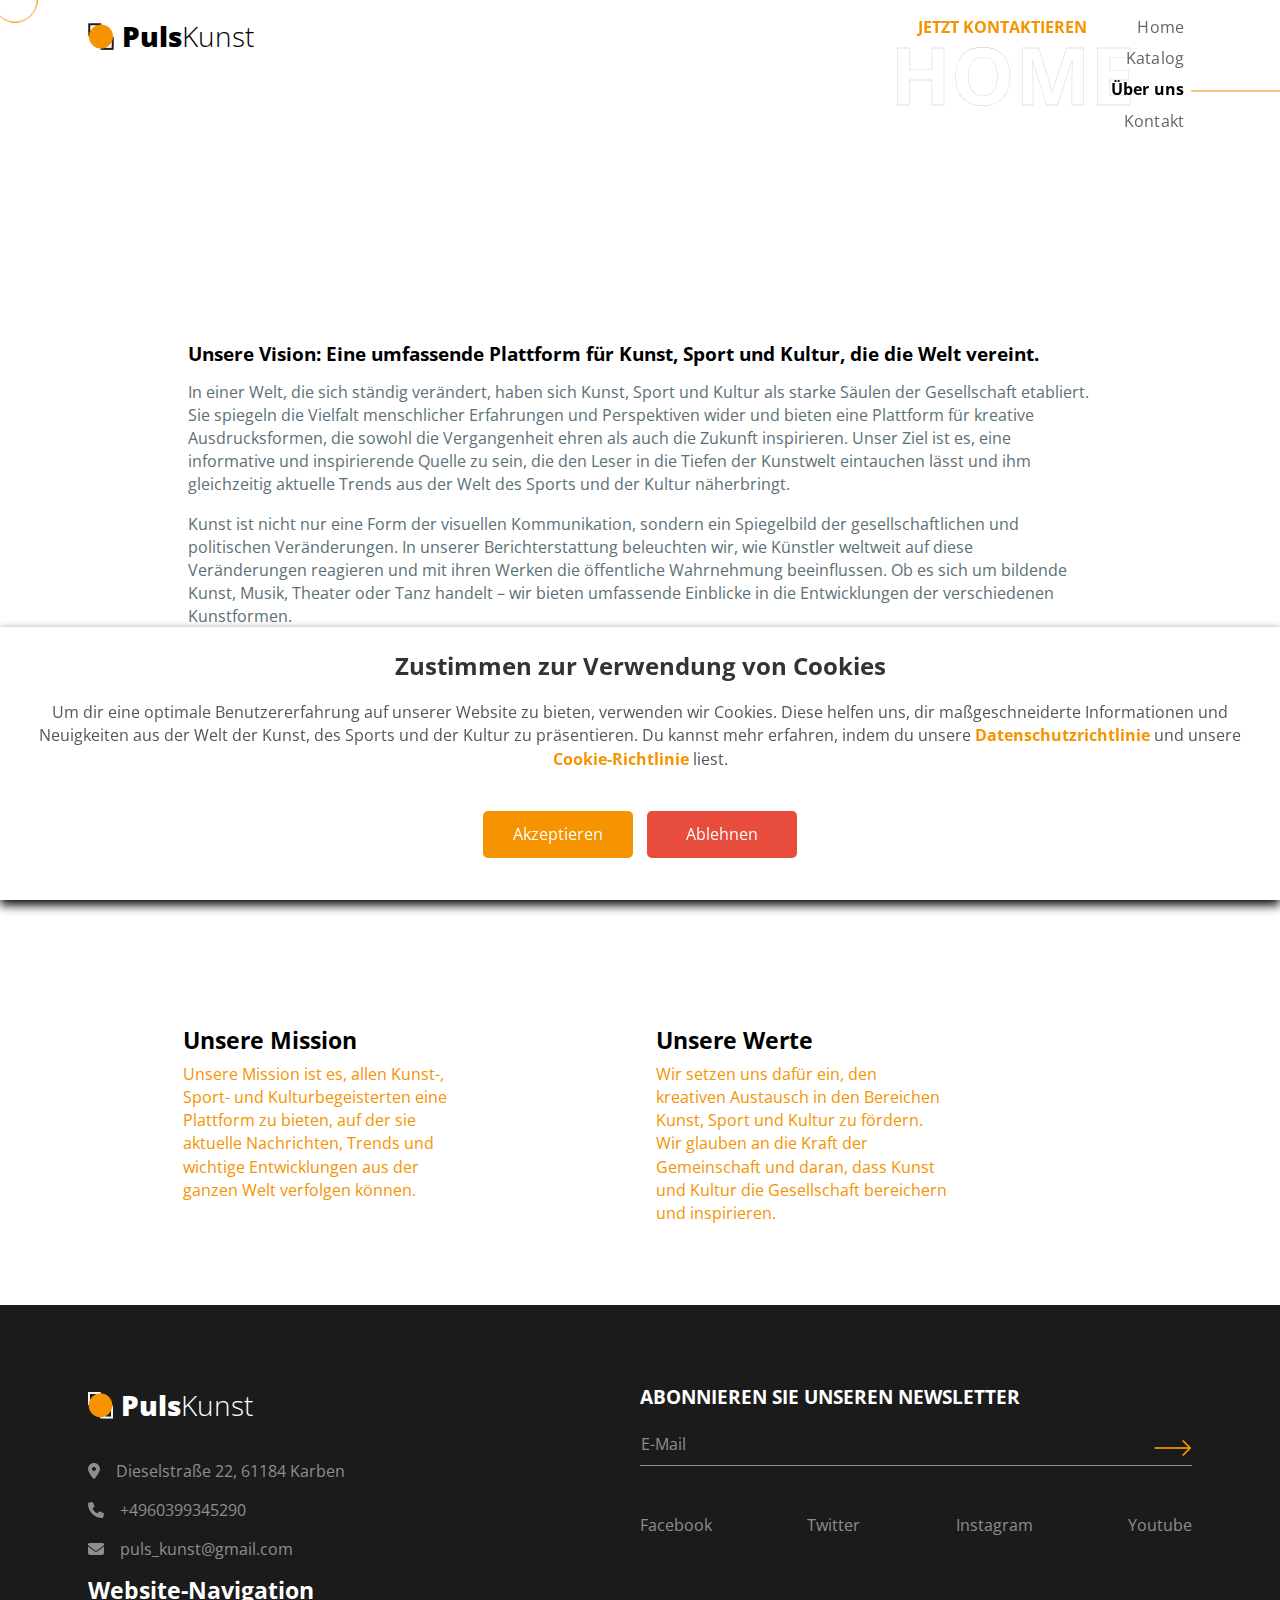
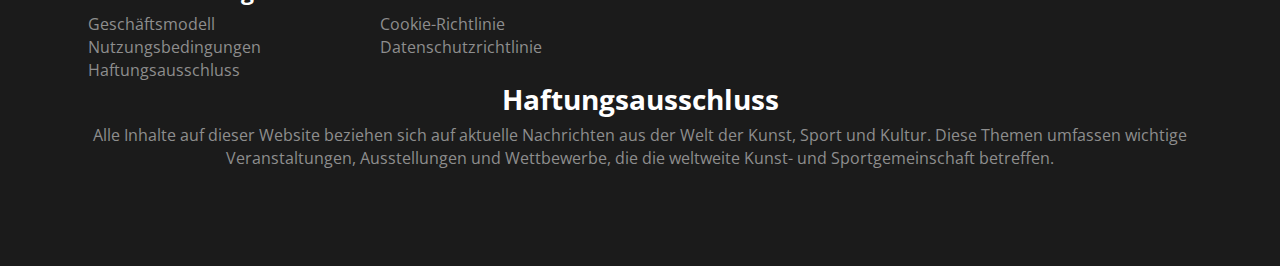
==== about.html @ ea67f799 "WIP" ====
<!DOCTYPE html>
<html lang="en-US" dir="ltr">
    <head>
        <meta charset="utf-8" />
        <meta http-equiv="X-UA-Compatible" content="IE=edge" />
        <meta name="viewport" content="width=device-width, initial-scale=1" />

        <!-- ===============================================-->
        <!--    Document Title-->
        <!-- ===============================================-->
        <title>PulsKunst</title>

        <!-- ===============================================-->
        <!--    Favicons-->
        <!-- ===============================================-->
        <link
            rel="apple-touch-icon"
            sizes="180x180"
            href="assets/img/favicons/apple-touch-icon.png"
        />
        <link
            rel="icon"
            type="image/png"
            sizes="32x32"
            href="assets/img/favicons/favicon-32x32.png"
        />
        <link
            rel="icon"
            type="image/png"
            sizes="16x16"
            href="assets/img/favicons/favicon-16x16.png"
        />
        <link
            rel="shortcut icon"
            type="image/x-icon"
            href="assets/img/favicons/favicon.ico"
        />
        <meta
            name="msapplication-TileImage"
            content="assets/img/favicons/mstile-150x150.png"
        />
        <meta name="theme-color" content="#ffffff" />

        <!-- ===============================================-->
        <!--    Stylesheets-->
        <!-- ===============================================-->
        <link rel="preconnect" href="https://fonts.gstatic.com" />
        <link
            href="https://fonts.googleapis.com/css2?family=Open+Sans:wght@300;400;500;600;700;800&amp;display=swap"
            rel="stylesheet"
        />
        <link href="vendors/prism/prism.css" rel="stylesheet" />
        <link href="vendors/swiper/swiper-bundle.min.css" rel="stylesheet" />
        <link href="assets/css/theme.css" rel="stylesheet" />
        <link href="assets/css/user.css" rel="stylesheet" />
    </head>

    <body>
        <!-- ===============================================-->
        <!--    Main Content-->
        <!-- ===============================================-->
        <main class="main" id="top">
            <div class="cursor-outer d-none d-md-block"></div>
            <nav class="navbar navbar-light py-3 px-0 overflow-hidden mb-5">
                <div class="container px-md-5">
                    <div class="row w-100 g-0 justify-content-between">
                        <div class="col-8">
                            <div class="d-inline-block">
                                <a
                                    class="navbar-brand pt-0 fs-3 text-black d-flex align-items-center"
                                    href="index.html"
                                >
                                    <img
                                        class="img-fluid"
                                        src="assets/img/icons/logo-icon.png"
                                        alt=""
                                    />
                                    <span class="fw-bolder ms-2">Puls</span
                                    ><span class="fw-thin">Kunst</span>
                                </a>
                            </div>
                        </div>
                        <div class="col-4 d-lg-none text-end pe-0">
                            <button
                                class="btn p-0 shadow-none text-black fs-2 d-inline-block"
                                data-bs-toggle="offcanvas"
                                data-bs-target="#navbarOffcanvas"
                                aria-controls="navbarOffcanvas"
                                aria-expanded="false"
                                aria-label="Toggle offcanvas navigation"
                            >
                                <span class="menu-bar"></span>
                            </button>
                        </div>
                        <div
                            class="offcanvas offcanvas-end px-0"
                            id="navbarOffcanvas"
                            aria-labelledby="navbarOffcanvasTitle"
                            aria-hidden="true"
                        >
                            <div class="offcanvas-header justify-content-end">
                                <h5
                                    class="visually-hidden offcanvas-title"
                                    id="navbarOffcanvasTitle"
                                >
                                    Menu
                                </h5>
                                <button
                                    class="btn p-0 shadow-none text-black fs-2 d-inline text-end"
                                    type="button"
                                    data-bs-dismiss="offcanvas"
                                    aria-label="Close"
                                >
                                    <span class="menu-close-bar"></span>
                                </button>
                            </div>
                            <div class="offcanvas-body px-0">
                                <div
                                    class="d-lg-flex flex-center-start gap-3 overflow-hidden"
                                >
                                    <ul class="navbar-nav ms-auto fs-4 ps-6">
                                        <li class="nav-item">
                                            <a
                                                class="nav-link d-inline-block nav-text-outlined lh-1 text-white fs-5"
                                                aria-current="page"
                                                href="index.html"
                                                >Home</a
                                            >
                                        </li>
                                        <li class="nav-item">
                                            <a
                                                class="nav-link d-inline-block nav-text-outlined lh-1 text-white fs-5"
                                                aria-current="page"
                                                href="exhibitions.html"
                                                >Katalog</a
                                            >
                                        </li>
                                        <li class="nav-item">
                                            <a
                                                class="nav-link d-inline-block nav-text-outlined lh-1 text-white fs-5 active"
                                                aria-current="page"
                                                href="about.html"
                                                >Über uns</a
                                            >
                                        </li>
                                        <li class="nav-item">
                                            <a
                                                class="nav-link d-inline-block nav-text-outlined lh-1 text-white fs-5"
                                                aria-current="page"
                                                href="blog.html"
                                                >Kontakt</a
                                            >
                                        </li>
                                    </ul>
                                </div>
                            </div>
                        </div>
                        <div class="col-4">
                            <div
                                class="d-none d-lg-flex justify-content-end position-relative z-index-1"
                            >
                                <div
                                    class="position-absolute absolute-centered z-index--1"
                                >
                                    <h1
                                        class="ms-2 fw-bolder text-outlined text-uppercase text-white pe-none display-1"
                                    >
                                        Home
                                    </h1>
                                </div>
                                <div class="d-flex gap-3 align-items-start">
                                    <a
                                        class="mb-0 ms-auto text-warning fs-0 fw-bold text-uppercase"
                                        href="blog.html#contact"
                                        >Jetzt kontaktieren</a
                                    >
                                    <ul
                                        class="navbar-nav navbar-fotogency ms-auto text-end"
                                    >
                                        <li
                                            class="nav-item px-2 position-relative"
                                        >
                                            <a
                                                class="nav-link pt-0"
                                                aria-current="page"
                                                href="index.html"
                                                >Home</a
                                            >
                                        </li>
                                        <li
                                            class="nav-item px-2 position-relative"
                                        >
                                            <a
                                                class="nav-link pt-0"
                                                aria-current="page"
                                                href="exhibitions.html"
                                                >Katalog</a
                                            >
                                        </li>
                                        <li
                                            class="nav-item px-2 position-relative"
                                        >
                                            <a
                                                class="nav-link pt-0 active"
                                                aria-current="page"
                                                href="about.html"
                                                >Über uns</a
                                            >
                                        </li>
                                        <li
                                            class="nav-item px-2 position-relative"
                                        >
                                            <a
                                                class="nav-link pt-0"
                                                aria-current="page"
                                                href="contact.html"
                                                >Kontakt</a
                                            >
                                        </li>
                                    </ul>
                                </div>
                            </div>
                        </div>
                    </div>
                </div>
            </nav>

            <!-- ============================================-->
            <!-- <section> begin ============================-->
            <section class="py-2">
                <div class="container px-md-5">
                    <div class="row g-4">
                        <div class="col-lg-12 col-md-12 d-flex">
                            <div
                                class="card border-0 mb-3"
                                style="width: 100%; padding: 100px"
                            >
                                <div class="mt-4">
                                    <h5 class="mb-3">
                                        Unsere Vision: Eine umfassende Plattform
                                        für Kunst, Sport und Kultur, die die
                                        Welt vereint.
                                    </h5>

                                    <p class="mb-3">
                                        In einer Welt, die sich ständig
                                        verändert, haben sich Kunst, Sport und
                                        Kultur als starke Säulen der
                                        Gesellschaft etabliert. Sie spiegeln die
                                        Vielfalt menschlicher Erfahrungen und
                                        Perspektiven wider und bieten eine
                                        Plattform für kreative Ausdrucksformen,
                                        die sowohl die Vergangenheit ehren als
                                        auch die Zukunft inspirieren. Unser Ziel
                                        ist es, eine informative und
                                        inspirierende Quelle zu sein, die den
                                        Leser in die Tiefen der Kunstwelt
                                        eintauchen lässt und ihm gleichzeitig
                                        aktuelle Trends aus der Welt des Sports
                                        und der Kultur näherbringt.
                                    </p>
                                    <p class="mb-3">
                                        Kunst ist nicht nur eine Form der
                                        visuellen Kommunikation, sondern ein
                                        Spiegelbild der gesellschaftlichen und
                                        politischen Veränderungen. In unserer
                                        Berichterstattung beleuchten wir, wie
                                        Künstler weltweit auf diese
                                        Veränderungen reagieren und mit ihren
                                        Werken die öffentliche Wahrnehmung
                                        beeinflussen. Ob es sich um bildende
                                        Kunst, Musik, Theater oder Tanz handelt
                                        – wir bieten umfassende Einblicke in die
                                        Entwicklungen der verschiedenen
                                        Kunstformen.
                                    </p>
                                    <p class="mb-3">
                                        Sport hat seit jeher die Fähigkeit,
                                        Menschen aus allen
                                        Gesellschaftsschichten zu verbinden und
                                        Gemeinsamkeiten zu schaffen. Unser Fokus
                                        liegt darauf, die emotionalen und
                                        gesellschaftlichen Dimensionen des
                                        Sports zu verstehen und darüber zu
                                        berichten. Dabei geht es nicht nur um
                                        die Ergebnisse von Spielen, sondern auch
                                        um die Geschichten hinter den Athleten
                                        und die kulturellen Auswirkungen des
                                        Sports.
                                    </p>
                                    <p class="mb-3">
                                        Die Kultur ist der Schlüssel zu unserem
                                        Verständnis der Welt. Sie formt unsere
                                        Identität und unser Verhältnis
                                        zueinander. Unsere Berichterstattung
                                        umfasst alles, von lokalen
                                        Kulturinitiativen bis hin zu globalen
                                        Bewegungen, die die kulturellen Normen
                                        herausfordern und neu definieren. Durch
                                        Interviews, Reportagen und tiefgründige
                                        Analysen bringen wir die vielfältigen
                                        kulturellen Strömungen und ihre
                                        Auswirkungen auf die Gesellschaft näher.
                                    </p>
                                    <button
                                        class="btn btn-link text-warning p-0"
                                    >
                                        <a
                                            href="exhibitions.html"
                                            style="color: #f59300"
                                        >
                                            <span class="fw-medium"
                                                >Ganzer Artikel lesen</span
                                            >
                                            <img
                                                class="ms-3"
                                                src="assets/img/icons/long-arrow.png"
                                                alt=""
                                            />
                                        </a>
                                    </button>
                                </div>
                            </div>
                        </div>
                    </div>
                </div>
                <!-- end of .container-->
            </section>
            <!-- <section> close ============================-->
            <!-- ============================================-->

            <!-- ============================================-->
            <!-- <section> begin ============================-->
            <section class="py-2">
                <div class="container px-md-5">
                    <div class="row justify-content-center">
                        <div class="col-10">
                            <div class="row justify-content-center">
                                <div
                                    class="col-lg-6 col-md-6 d-flex justify-content-center"
                                >
                                    <div
                                        class="card border-0 mb-3"
                                        style="width: 100%"
                                    >
                                        <img
                                            class="card-img-top"
                                            src="assets/img/blogs/about-2.jpg"
                                            alt=""
                                        />
                                        <div
                                            class="row g-0 card-body px-0 pt-2"
                                        >
                                            <div
                                                class="col-12 col-xl-8 text-center text-xl-start"
                                            >
                                                <h4>Unsere Mission</h4>
                                                <p class="text-warning mb-2">
                                                    Unsere Mission ist es, allen
                                                    Kunst-, Sport- und
                                                    Kulturbegeisterten eine
                                                    Plattform zu bieten, auf der
                                                    sie aktuelle Nachrichten,
                                                    Trends und wichtige
                                                    Entwicklungen aus der ganzen
                                                    Welt verfolgen können.
                                                </p>
                                            </div>
                                        </div>
                                    </div>
                                </div>
                                <div
                                    class="col-lg-6 col-md-6 d-flex justify-content-center"
                                >
                                    <div
                                        class="card border-0 mb-3"
                                        style="width: 100%"
                                    >
                                        <img
                                            class="card-img-top"
                                            src="assets/img/blogs/about-3.jpg"
                                            alt=""
                                        />
                                        <div
                                            class="row g-0 card-body px-0 pt-2"
                                        >
                                            <div
                                                class="col-12 col-xl-8 text-center text-xl-start"
                                            >
                                                <h4>Unsere Werte</h4>
                                                <p class="text-warning mb-2">
                                                    Wir setzen uns dafür ein,
                                                    den kreativen Austausch in
                                                    den Bereichen Kunst, Sport
                                                    und Kultur zu fördern. Wir
                                                    glauben an die Kraft der
                                                    Gemeinschaft und daran, dass
                                                    Kunst und Kultur die
                                                    Gesellschaft bereichern und
                                                    inspirieren.
                                                </p>
                                            </div>
                                        </div>
                                    </div>
                                </div>
                            </div>
                        </div>
                    </div>
                </div>
                <!-- end of .container-->
            </section>
            <!-- <section> close ============================-->
            <!-- ============================================-->
        </main>
        <!-- ===============================================-->
        <!--    End of Main Content-->
        <!-- ===============================================-->

        <footer class="bg-footer-black" id="footer">
            <div class="container py-7 px-md-5">
                <div class="row g-0">
                    <div class="col-md-6 mb-5 mb-md-0">
                        <div class="mb-4 d-inline-block">
                            <a
                                class="navbar-brand pt-0 fs-3 text-white d-flex align-items-center"
                                href="index.html"
                                ><img
                                    class="img-fluid"
                                    src="assets/img/icons/dark-logo-icon.png"
                                    alt=""
                                    width="25"
                                    height="25"
                                /><span class="fw-bolder ms-2">Puls</span
                                ><span class="fw-thin">Kunst</span></a
                            >
                        </div>
                        <div class="col-12 col-md-10 text-300 mb-3">
                            <i class="fas fa-map-marker-alt"></i
                            ><a
                                class="nav-link text-300 d-inline"
                                href="https://www.google.com/maps/place/2109+WS+09+Oxford+Rd+%23127+ParkVilla+Hills,+"
                                >Dieselstraße 22, 61184 Karben</a
                            >
                        </div>
                        <div class="col-12 col-md-10 text-300 mb-3">
                            <i class="fas fa-phone"></i
                            ><a
                                class="nav-link text-300 d-inline"
                                href="tel:+8801976476893"
                                >+4960399345290</a
                            >
                        </div>
                        <div class="col-12 col-md-10 text-300 mb-3">
                            <i class="fas fa-envelope"></i
                            ><a
                                class="nav-link text-300 d-inline"
                                href="mailto:scrscrumbledegg@gmail.com"
                                >puls_kunst@gmail.com</a
                            >
                        </div>
                        <div class="row">
                            <h4 class="text-white">Website-Navigation</h4>
                            <div
                                class="col-md-6"
                                style="display: flex; flex-direction: column"
                            >
                                <a
                                    class="social-icons"
                                    href="business-model.html"
                                    target="_blank"
                                    >Geschäftsmodell</a
                                >
                                <a
                                    class="social-icons"
                                    href="terms-of-use.html"
                                    target="_blank"
                                    >Nutzungsbedingungen</a
                                >
                                <a
                                    class="social-icons"
                                    href="disclaimer.html"
                                    target="_blank"
                                    >Haftungsausschluss</a
                                >
                            </div>
                            <div
                                class="col-md-6"
                                style="display: flex; flex-direction: column"
                            >
                                <a
                                    class="social-icons"
                                    href="cookie-policy.html"
                                    target="_blank"
                                    >Cookie-Richtlinie</a
                                >
                                <a
                                    class="social-icons"
                                    href="privacy-policy.html"
                                    target="_blank"
                                    >Datenschutzrichtlinie</a
                                >
                            </div>
                        </div>
                    </div>
                    <div class="col-md-6">
                        <h5 class="text-white mb-2">
                            ABONNIEREN SIE UNSEREN NEWSLETTER
                        </h5>
                        <form action="thanks.html" method="get">
                            <div
                                class="form-floating mb-5 position-relative text-200"
                            >
                                <input
                                    class="form-control form-fotogency-header-control text-200"
                                    id="email"
                                    type="email"
                                    placeholder="name@example.com"
                                    required="required"
                                />
                                <label class="text-300 mb-1" for="email"
                                    >E-Mail</label
                                >
                                <div class="position-absolute end-0 top-0">
                                    <button
                                        class="btn shadow-none px-0"
                                        type="submit"
                                    >
                                        <img
                                            class="ms-3"
                                            src="assets/img/icons/long-arrow.png"
                                            alt=""
                                        />
                                    </button>
                                </div>
                            </div>
                        </form>
                        <div
                            class="d-flex gap-2 flex-wrap justify-content-between align-items-center"
                        >
                            <a
                                class="social-icons"
                                href="https://www.facebook.com/"
                                target="_blank"
                                >Facebook</a
                            ><a
                                class="social-icons"
                                href="https://twitter.com/"
                                target="_blank"
                                >Twitter</a
                            ><a
                                class="social-icons"
                                href="https://www.instagram.com/"
                                target="_blank"
                                >Instagram</a
                            ><a
                                class="social-icons"
                                href="https://www.youtube.com/"
                                target="_blank"
                                >Youtube</a
                            >
                        </div>
                    </div>
                    <div class="col-md-12 text-center">
                        <h3 class="text-white">Haftungsausschluss</h3>
                        <p style="color: #8e8e8e">
                            Alle Inhalte auf dieser Website beziehen sich auf
                            aktuelle Nachrichten aus der Welt der Kunst, Sport
                            und Kultur. Diese Themen umfassen wichtige
                            Veranstaltungen, Ausstellungen und Wettbewerbe, die
                            die weltweite Kunst- und Sportgemeinschaft
                            betreffen.
                        </p>
                    </div>
                </div>
            </div>
        </footer>

        <!-- Cookie banner -->
        <div class="cookie-wrapper show">
            <div style="text-align: center">
                <i
                    class="bx bx-cookie"
                    style="font-size: 48px; color: #f59300"
                ></i>
                <h2 style="font-size: 24px; color: #333; margin-top: 10px">
                    Zustimmen zur Verwendung von Cookies
                </h2>
            </div>

            <div class="data">
                <p
                    style="
                        font-size: 16px;
                        color: #555;
                        text-align: justify;
                        margin: 20px 0;
                        text-align: center;
                    "
                >
                    Um dir eine optimale Benutzererfahrung auf unserer Website
                    zu bieten, verwenden wir Cookies. Diese helfen uns, dir
                    maßgeschneiderte Informationen und Neuigkeiten aus der Welt
                    der Kunst, des Sports und der Kultur zu präsentieren. Du
                    kannst mehr erfahren, indem du unsere
                    <a
                        href="datenschutzrichtlinie.html"
                        style="
                            color: #f59300;
                            text-decoration: none;
                            font-weight: bold;
                        "
                        >Datenschutzrichtlinie</a
                    >
                    und unsere
                    <a
                        href="cookie-policy.html"
                        style="
                            color: #f59300;
                            text-decoration: none;
                            font-weight: bold;
                        "
                        >Cookie-Richtlinie</a
                    >
                    liest.
                </p>
            </div>

            <div class="buttons" style="text-align: center">
                <button
                    class="cookie-button"
                    id="acceptBtn"
                    style="
                        background-color: #f59300;
                        color: white;
                        border: none;
                        padding: 12px 24px;
                        cursor: pointer;
                        font-size: 16px;
                        border-radius: 5px;
                        margin-right: 10px;
                    "
                >
                    Akzeptieren
                </button>
                <button
                    class="cookie-button"
                    id="declineBtn"
                    style="
                        background-color: #e74c3c;
                        color: white;
                        border: none;
                        padding: 12px 24px;
                        cursor: pointer;
                        font-size: 16px;
                        border-radius: 5px;
                    "
                >
                    Ablehnen
                </button>
            </div>
        </div>
        <!-- End Cookie banner -->

        <!-- ===============================================-->
        <!--    JavaScripts-->
        <!-- ===============================================-->
        <script src="vendors/popper/popper.min.js"></script>
        <script src="vendors/bootstrap/bootstrap.min.js"></script>
        <script src="vendors/anchorjs/anchor.min.js"></script>
        <script src="vendors/is/is.min.js"></script>
        <script src="vendors/fontawesome/all.min.js"></script>
        <script src="vendors/lodash/lodash.min.js"></script>
        <script src="vendors/prism/prism.js"></script>
        <script src="vendors/swiper/swiper-bundle.min.js"></script>
        <script src="assets/js/theme.js"></script>
        <script src="assets/js/cookiebanner.js"></script>
    </body>
</html>
---- vendors/prism/prism.css ----
/**
 * prism.js default theme for JavaScript, CSS and HTML
 * Based on dabblet (http://dabblet.com)
 * @author Lea Verou
 */

code[class*="language-"],
pre[class*="language-"] {
	color: black;
	background: none;
	text-shadow: 0 1px white;
	font-family: Consolas, Monaco, 'Andale Mono', 'Ubuntu Mono', monospace;
	font-size: 1em;
	text-align: left;
	white-space: pre;
	word-spacing: normal;
	word-break: normal;
	word-wrap: normal;
	line-height: 1.5;

	-moz-tab-size: 4;
	-o-tab-size: 4;
	tab-size: 4;

	-webkit-hyphens: none;
	-moz-hyphens: none;
	-ms-hyphens: none;
	hyphens: none;
}

pre[class*="language-"]::-moz-selection, pre[class*="language-"] ::-moz-selection,
code[class*="language-"]::-moz-selection, code[class*="language-"] ::-moz-selection {
	text-shadow: none;
	background: #b3d4fc;
}

pre[class*="language-"]::selection, pre[class*="language-"] ::selection,
code[class*="language-"]::selection, code[class*="language-"] ::selection {
	text-shadow: none;
	background: #b3d4fc;
}

@media print {
	code[class*="language-"],
	pre[class*="language-"] {
		text-shadow: none;
	}
}

/* Code blocks */
pre[class*="language-"] {
	padding: 1em;
	margin: .5em 0;
	overflow: auto;
}

:not(pre) > code[class*="language-"],
pre[class*="language-"] {
	background: #f5f2f0;
}

/* Inline code */
:not(pre) > code[class*="language-"] {
	padding: .1em;
	border-radius: .3em;
	white-space: normal;
}

.token.comment,
.token.prolog,
.token.doctype,
.token.cdata {
	color: slategray;
}

.token.punctuation {
	color: #999;
}

.token.namespace {
	opacity: .7;
}

.token.property,
.token.tag,
.token.boolean,
.token.number,
.token.constant,
.token.symbol,
.token.deleted {
	color: #905;
}

.token.selector,
.token.attr-name,
.token.string,
.token.char,
.token.builtin,
.token.inserted {
	color: #690;
}

.token.operator,
.token.entity,
.token.url,
.language-css .token.string,
.style .token.string {
	color: #9a6e3a;
	/* This background color was intended by the author of this theme. */
	background: hsla(0, 0%, 100%, .5);
}

.token.atrule,
.token.attr-value,
.token.keyword {
	color: #07a;
}

.token.function,
.token.class-name {
	color: #DD4A68;
}

.token.regex,
.token.important,
.token.variable {
	color: #e90;
}

.token.important,
.token.bold {
	font-weight: bold;
}
.token.italic {
	font-style: italic;
}

.token.entity {
	cursor: help;
}
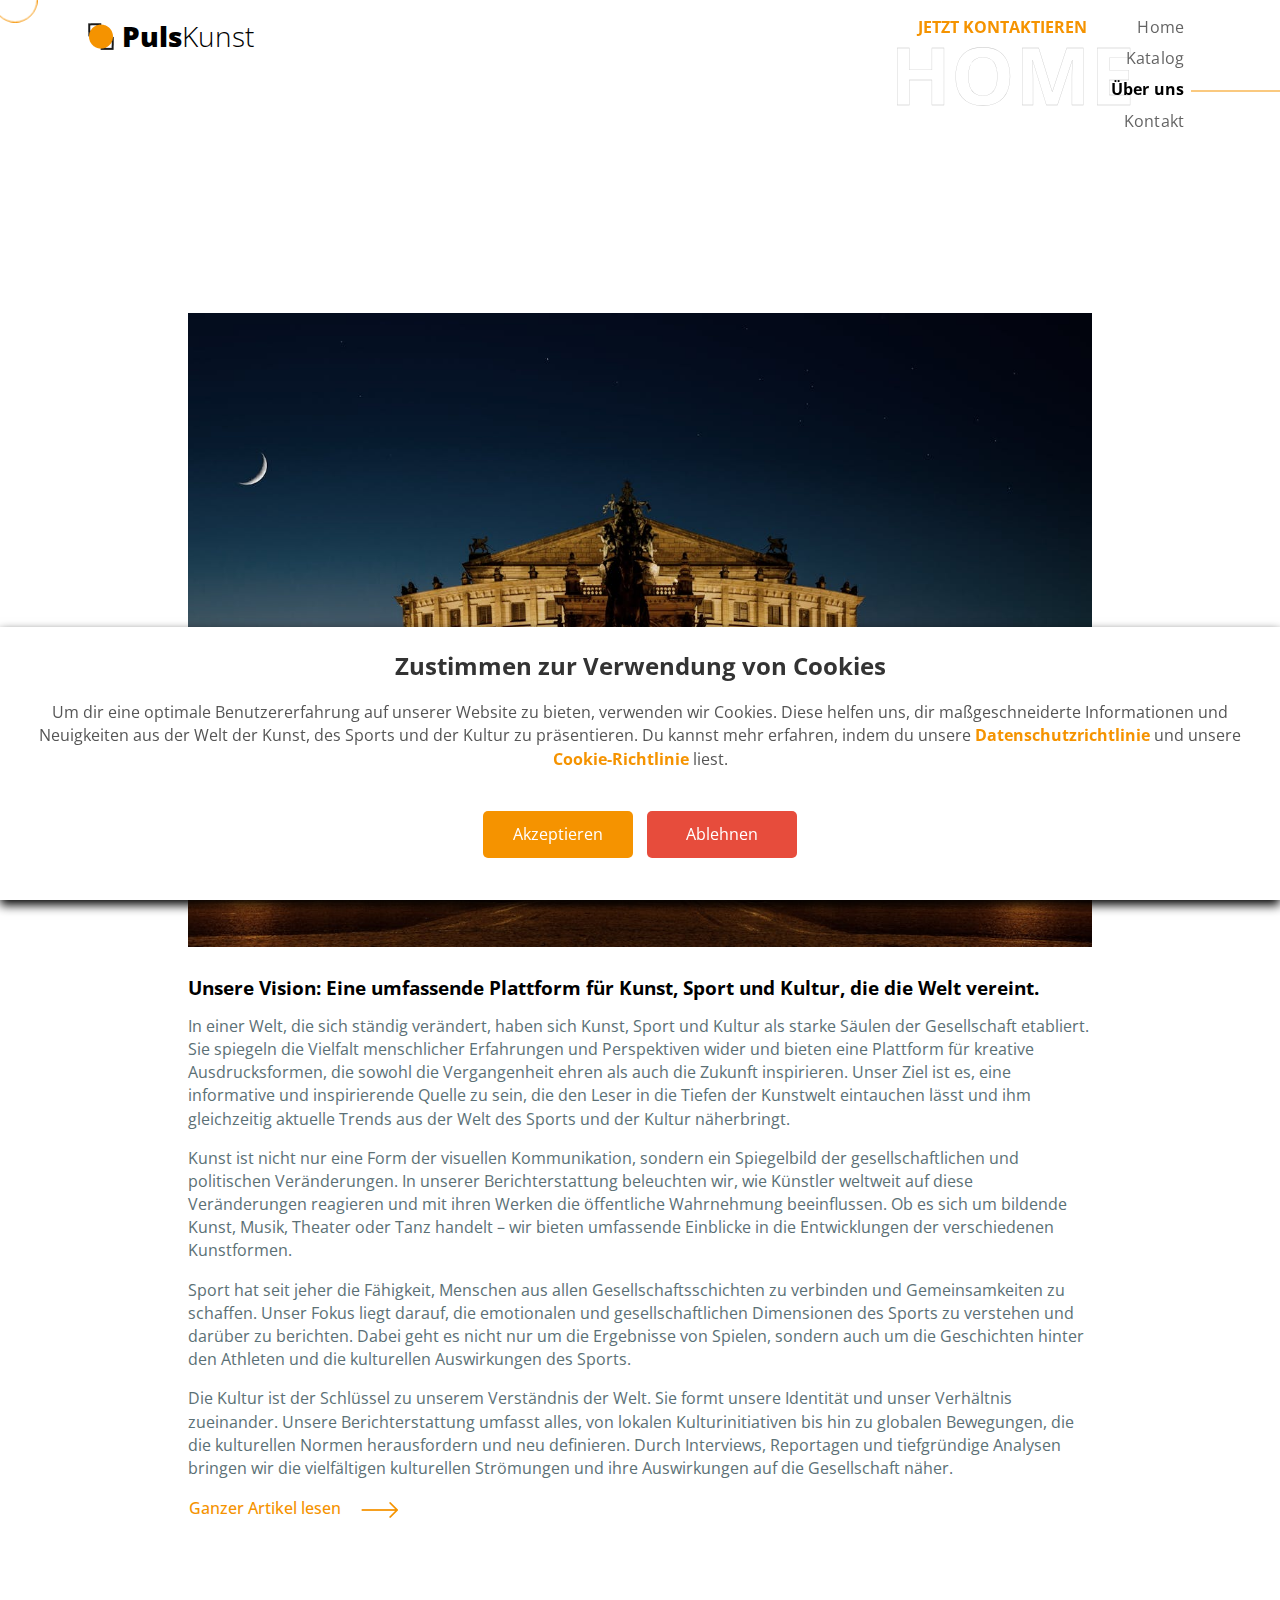
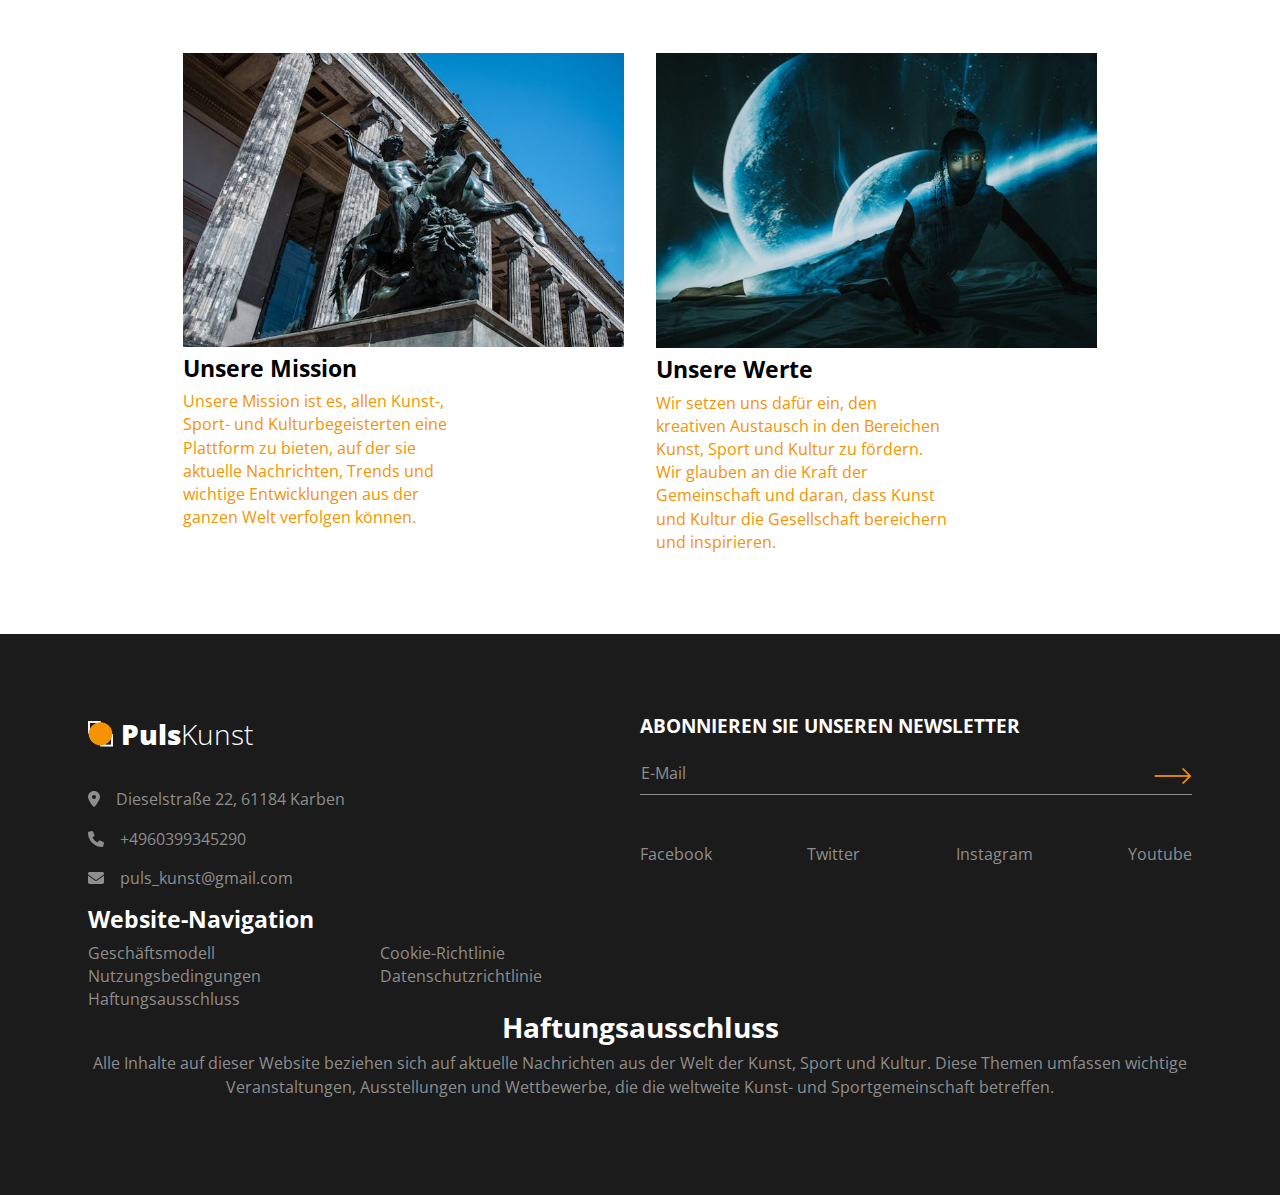
==== commit ce73ab46: "WIP" ====
--- a/about.html
+++ b/about.html
@@ -235,6 +235,11 @@
                                 class="card border-0 mb-3"
                                 style="width: 100%; padding: 100px"
                             >
+                                <img
+                                    class="card-img-top"
+                                    src="assets/img/blogs/about-1.jpg"
+                                    alt=""
+                                />
                                 <div class="mt-4">
                                     <h5 class="mb-3">
                                         Unsere Vision: Eine umfassende Plattform
